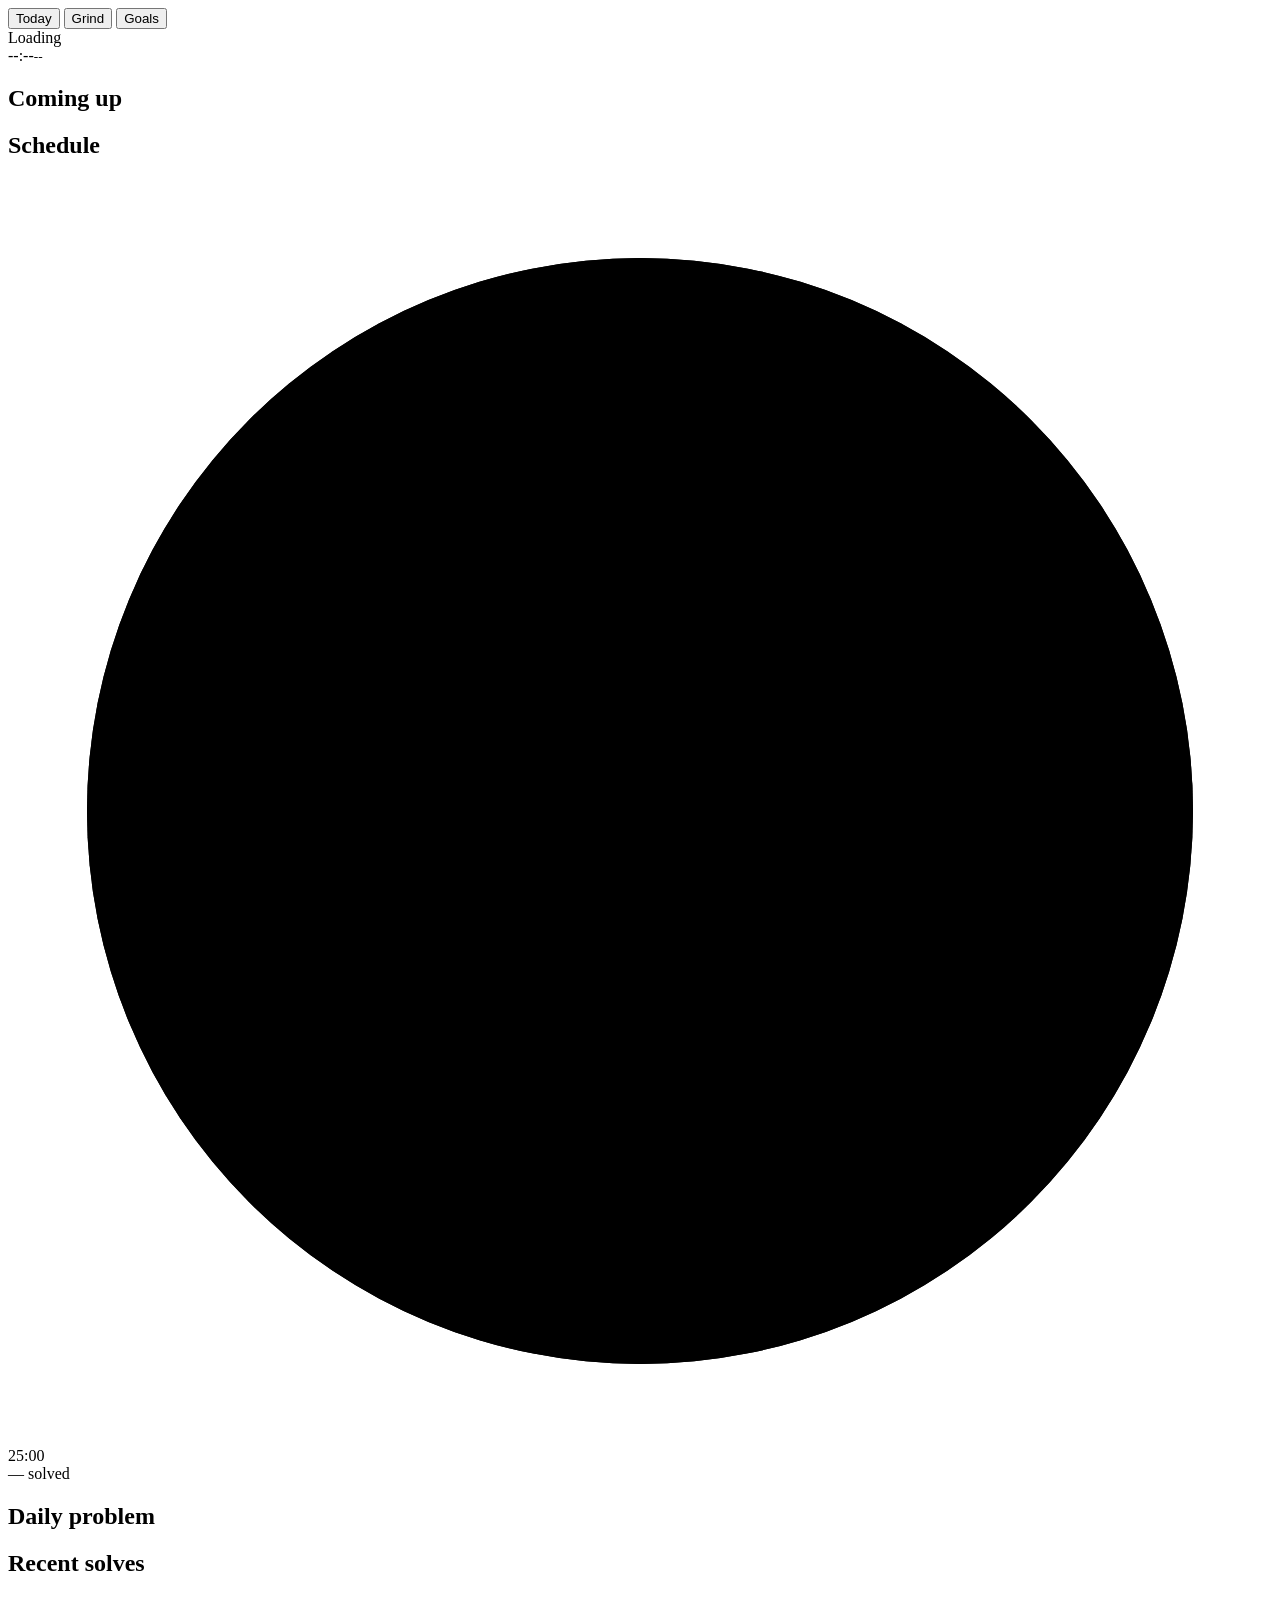
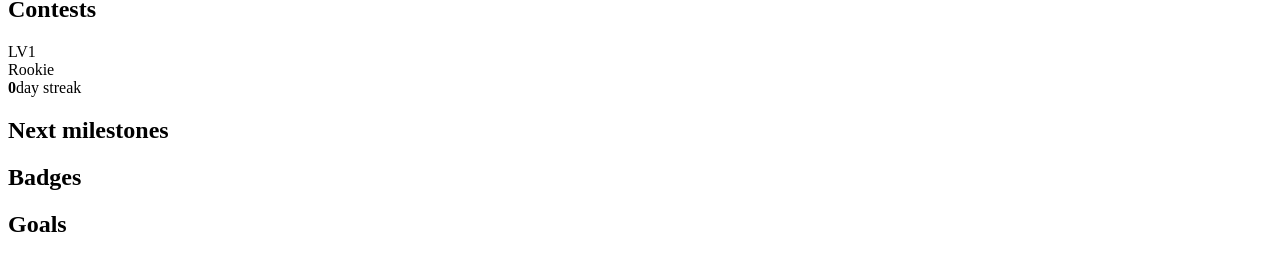
==== static/index.html @ 36822188 "Replace Hunt with a Goals page and rework Grind with ratings, pace and recent solves" ====
<!doctype html>
<html lang="en">
<head>
  <meta charset="utf-8">
  <meta name="viewport" content="width=device-width, initial-scale=1, viewport-fit=cover">
  <meta name="theme-color" content="#0d0e10">
  <meta name="mobile-web-app-capable" content="yes">
  <title>Desk</title>
  <link rel="manifest" href="/manifest.json">
  <link rel="icon" href="/icon.svg" type="image/svg+xml">
  <link rel="apple-touch-icon" href="/icon-192.png">
  <link rel="stylesheet" href="/style.css">
</head>
<body>
  <div class="app" id="app">
    <header class="top">
      <nav class="tabs" aria-label="Pages">
        <button class="tab" data-page="0" aria-current="page">Today</button>
        <button class="tab" data-page="1">Grind</button>
        <button class="tab" data-page="2">Goals</button>
        <span class="tab-ind" id="tabInd" aria-hidden="true"></span>
      </nav>
      <div class="alert" id="alert" hidden></div>
      <div class="toast" id="toast" role="status" aria-live="polite"></div>
      <div class="status">
        <button class="fs-btn" id="fsBtn" hidden>Full screen</button>
        <span class="num" id="topClock" hidden></span>
        <span id="battery" hidden></span>
        <span class="sync" id="sync"><i></i><span>Loading</span></span>
      </div>
    </header>

    <main class="pages" id="pages">
      <!-- TODAY -->
      <section class="page today is-active" aria-label="Today">
        <div class="col">
          <div class="clock num" id="clock">--:--<small>--</small></div>
          <div class="date" id="date"></div>
          <div class="weather" id="weather"></div>
          <div class="block grow">
            <h2>Coming up <span class="more" id="upcomingMore"></span></h2>
            <ul class="rows" id="upcoming"></ul>
          </div>
        </div>
        <div class="col">
          <div class="block grow">
            <h2 id="schedLabel">Schedule</h2>
            <ul class="rows" id="schedule"></ul>
          </div>
          <div class="focus" id="focus">
            <svg class="ring" viewBox="0 0 64 64" aria-hidden="true">
              <circle cx="32" cy="32" r="28" class="ring-bg"/>
              <circle cx="32" cy="32" r="28" class="ring-fg" id="ringFg"/>
            </svg>
            <div class="focus-time num" id="focusTime">25:00</div>
            <div class="focus-body">
              <div class="focus-actions" id="focusActions"></div>
              <div class="focus-total" id="focusTotal"></div>
            </div>
          </div>
        </div>
      </section>

      <!-- GRIND -->
      <section class="page grind" aria-label="Grind">
        <div class="col">
          <div class="solved">
            <span class="big num" id="solvedTotal">—</span>
            <span class="muted num" id="solvedOf"></span>
            <span class="label">solved</span>
          </div>
          <div class="split" id="split" aria-hidden="true"></div>
          <div class="legend" id="legend"></div>
          <div class="stats" id="stats"></div>
          <div class="heat" id="heat" aria-label="LeetCode submissions per day"></div>
          <div class="pace" id="pace"></div>
        </div>
        <div class="col">
          <div class="block">
            <h2>Daily problem <span class="more num" id="dailyReset"></span></h2>
            <a class="daily" id="daily" target="_blank" rel="noopener"></a>
          </div>
          <div class="block">
            <h2>Recent solves</h2>
            <ul class="rows" id="recent"></ul>
          </div>
          <div class="block grow">
            <h2>Contests</h2>
            <ul class="rows" id="contests"></ul>
          </div>
        </div>
      </section>

      <!-- GOALS -->
      <section class="page goals-page" aria-label="Goals">
        <div class="col">
          <div class="lvl">
            <div class="lvl-num"><span class="lvl-tag">LV</span><span class="big num" id="lvl">1</span></div>
            <div class="lvl-body">
              <div class="lvl-title" id="lvlTitle">Rookie</div>
              <div class="xp-bar"><i id="xpFill"></i></div>
              <div class="lvl-xp num" id="lvlXp"></div>
            </div>
            <div class="streak"><b class="num" id="streak">0</b><span>day streak</span></div>
          </div>
          <div class="block">
            <h2>Next milestones</h2>
            <ul class="ms" id="milestones"></ul>
          </div>
          <div class="block grow">
            <h2>Badges <span class="more num" id="badgeCount"></span></h2>
            <div class="badges" id="badges"></div>
          </div>
        </div>
        <div class="col">
          <div class="block grow">
            <h2>Goals <span class="more" id="goalsMore"></span></h2>
            <ul class="goals" id="goals"></ul>
          </div>
        </div>
      </section>
    </main>
  </div>

  <div class="night" id="night" hidden>
    <div class="night-clock num" id="nightClock"></div>
  </div>

  <script src="/app.js"></script>
</body>
</html>
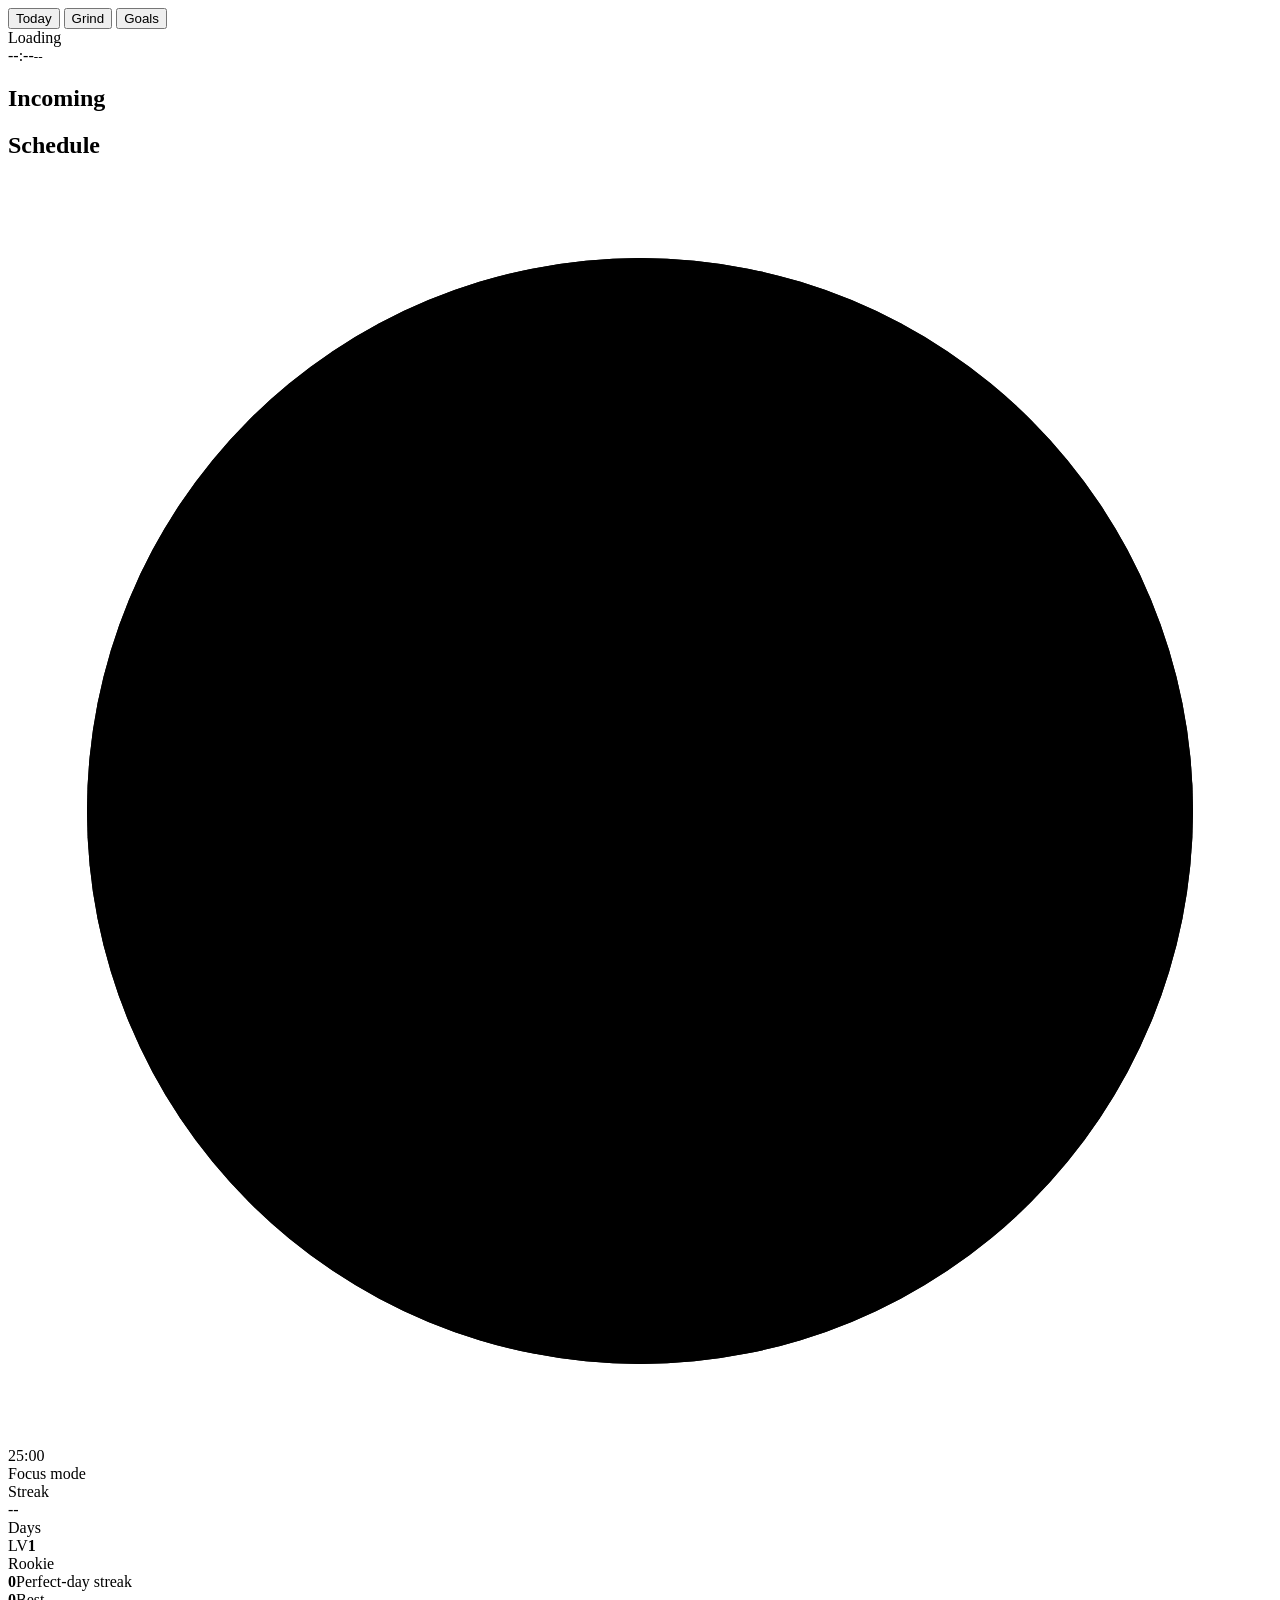
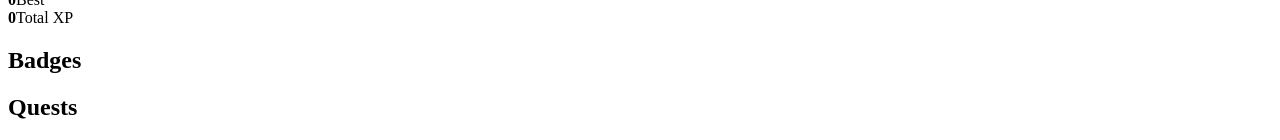
==== commit f538da69: "Rebuild page markup for the HUD: streak hero on Grind, level chip and quests on Goals" ====
--- a/static/index.html
+++ b/static/index.html
@@ -3,12 +3,13 @@
 <head>
   <meta charset="utf-8">
   <meta name="viewport" content="width=device-width, initial-scale=1, viewport-fit=cover">
-  <meta name="theme-color" content="#0d0e10">
+  <meta name="theme-color" content="#0a0e17">
   <meta name="mobile-web-app-capable" content="yes">
   <title>Desk</title>
   <link rel="manifest" href="/manifest.json">
   <link rel="icon" href="/icon.svg" type="image/svg+xml">
   <link rel="apple-touch-icon" href="/icon-192.png">
+  <link rel="preload" href="/fonts/ChakraPetch-Bold.ttf" as="font" type="font/ttf" crossorigin>
   <link rel="stylesheet" href="/style.css">
 </head>
 <body>
@@ -24,8 +25,8 @@
       <div class="toast" id="toast" role="status" aria-live="polite"></div>
       <div class="status">
         <button class="fs-btn" id="fsBtn" hidden>Full screen</button>
+        <span id="battery" hidden></span>
         <span class="num" id="topClock" hidden></span>
-        <span id="battery" hidden></span>
         <span class="sync" id="sync"><i></i><span>Loading</span></span>
       </div>
     </header>
@@ -38,22 +39,25 @@
           <div class="date" id="date"></div>
           <div class="weather" id="weather"></div>
           <div class="block grow">
-            <h2>Coming up <span class="more" id="upcomingMore"></span></h2>
+            <h2>Incoming <span class="more" id="upcomingMore"></span></h2>
             <ul class="rows" id="upcoming"></ul>
           </div>
         </div>
         <div class="col">
           <div class="block grow">
             <h2 id="schedLabel">Schedule</h2>
-            <ul class="rows" id="schedule"></ul>
+            <ul class="rows sched" id="schedule"></ul>
           </div>
           <div class="focus" id="focus">
-            <svg class="ring" viewBox="0 0 64 64" aria-hidden="true">
-              <circle cx="32" cy="32" r="28" class="ring-bg"/>
-              <circle cx="32" cy="32" r="28" class="ring-fg" id="ringFg"/>
-            </svg>
-            <div class="focus-time num" id="focusTime">25:00</div>
+            <div class="focus-dial">
+              <svg class="ring" viewBox="0 0 64 64" aria-hidden="true">
+                <circle cx="32" cy="32" r="28" class="ring-bg"/>
+                <circle cx="32" cy="32" r="28" class="ring-fg" id="ringFg"/>
+              </svg>
+              <div class="focus-time num" id="focusTime">25:00</div>
+            </div>
             <div class="focus-body">
+              <div class="label">Focus mode</div>
               <div class="focus-actions" id="focusActions"></div>
               <div class="focus-total" id="focusTotal"></div>
             </div>
@@ -64,30 +68,25 @@
       <!-- GRIND -->
       <section class="page grind" aria-label="Grind">
         <div class="col">
-          <div class="solved">
-            <span class="big num" id="solvedTotal">—</span>
-            <span class="muted num" id="solvedOf"></span>
-            <span class="label">solved</span>
+          <div class="label" id="streakState">Streak</div>
+          <div class="streak-hero">
+            <span class="hero num" id="lcStreak">--</span>
+            <div class="streak-side">
+              <div class="unit">Days</div>
+              <div class="timer num" id="streakTimer"></div>
+            </div>
           </div>
-          <div class="split" id="split" aria-hidden="true"></div>
-          <div class="legend" id="legend"></div>
-          <div class="stats" id="stats"></div>
-          <div class="heat" id="heat" aria-label="LeetCode submissions per day"></div>
-          <div class="pace" id="pace"></div>
+          <div class="segs" id="bestSegs" aria-hidden="true"></div>
+          <div class="sub" id="bestLine"></div>
+          <a class="quest frame" id="daily" target="_blank" rel="noopener">
+            <span class="sk" style="width:70%"></span><span class="sk" style="width:40%"></span>
+          </a>
         </div>
         <div class="col">
-          <div class="block">
-            <h2>Daily problem <span class="more num" id="dailyReset"></span></h2>
-            <a class="daily" id="daily" target="_blank" rel="noopener"></a>
-          </div>
-          <div class="block">
-            <h2>Recent solves</h2>
-            <ul class="rows" id="recent"></ul>
-          </div>
-          <div class="block grow">
-            <h2>Contests</h2>
-            <ul class="rows" id="contests"></ul>
-          </div>
+          <div class="target" id="lcTarget"></div>
+          <div class="target" id="cfTarget"></div>
+          <div class="duel" id="duel"></div>
+          <div class="raid" id="raid"></div>
         </div>
       </section>
 
@@ -95,17 +94,17 @@
       <section class="page goals-page" aria-label="Goals">
         <div class="col">
           <div class="lvl">
-            <div class="lvl-num"><span class="lvl-tag">LV</span><span class="big num" id="lvl">1</span></div>
+            <div class="lvl-chip"><span>LV</span><b class="num" id="lvl">1</b></div>
             <div class="lvl-body">
               <div class="lvl-title" id="lvlTitle">Rookie</div>
-              <div class="xp-bar"><i id="xpFill"></i></div>
-              <div class="lvl-xp num" id="lvlXp"></div>
+              <div class="segs xp" id="xpSegs" aria-hidden="true"></div>
+              <div class="sub num" id="lvlXp"></div>
             </div>
-            <div class="streak"><b class="num" id="streak">0</b><span>day streak</span></div>
           </div>
-          <div class="block">
-            <h2>Next milestones</h2>
-            <ul class="ms" id="milestones"></ul>
+          <div class="perfect">
+            <div><b class="num" id="streak">0</b><span>Perfect-day streak</span></div>
+            <div><b class="num" id="bestPerfect">0</b><span>Best</span></div>
+            <div><b class="num" id="xpTotal">0</b><span>Total XP</span></div>
           </div>
           <div class="block grow">
             <h2>Badges <span class="more num" id="badgeCount"></span></h2>
@@ -114,8 +113,8 @@
         </div>
         <div class="col">
           <div class="block grow">
-            <h2>Goals <span class="more" id="goalsMore"></span></h2>
-            <ul class="goals" id="goals"></ul>
+            <h2>Quests <span class="more" id="goalsMore"></span></h2>
+            <ul class="quests" id="goals"></ul>
           </div>
         </div>
       </section>
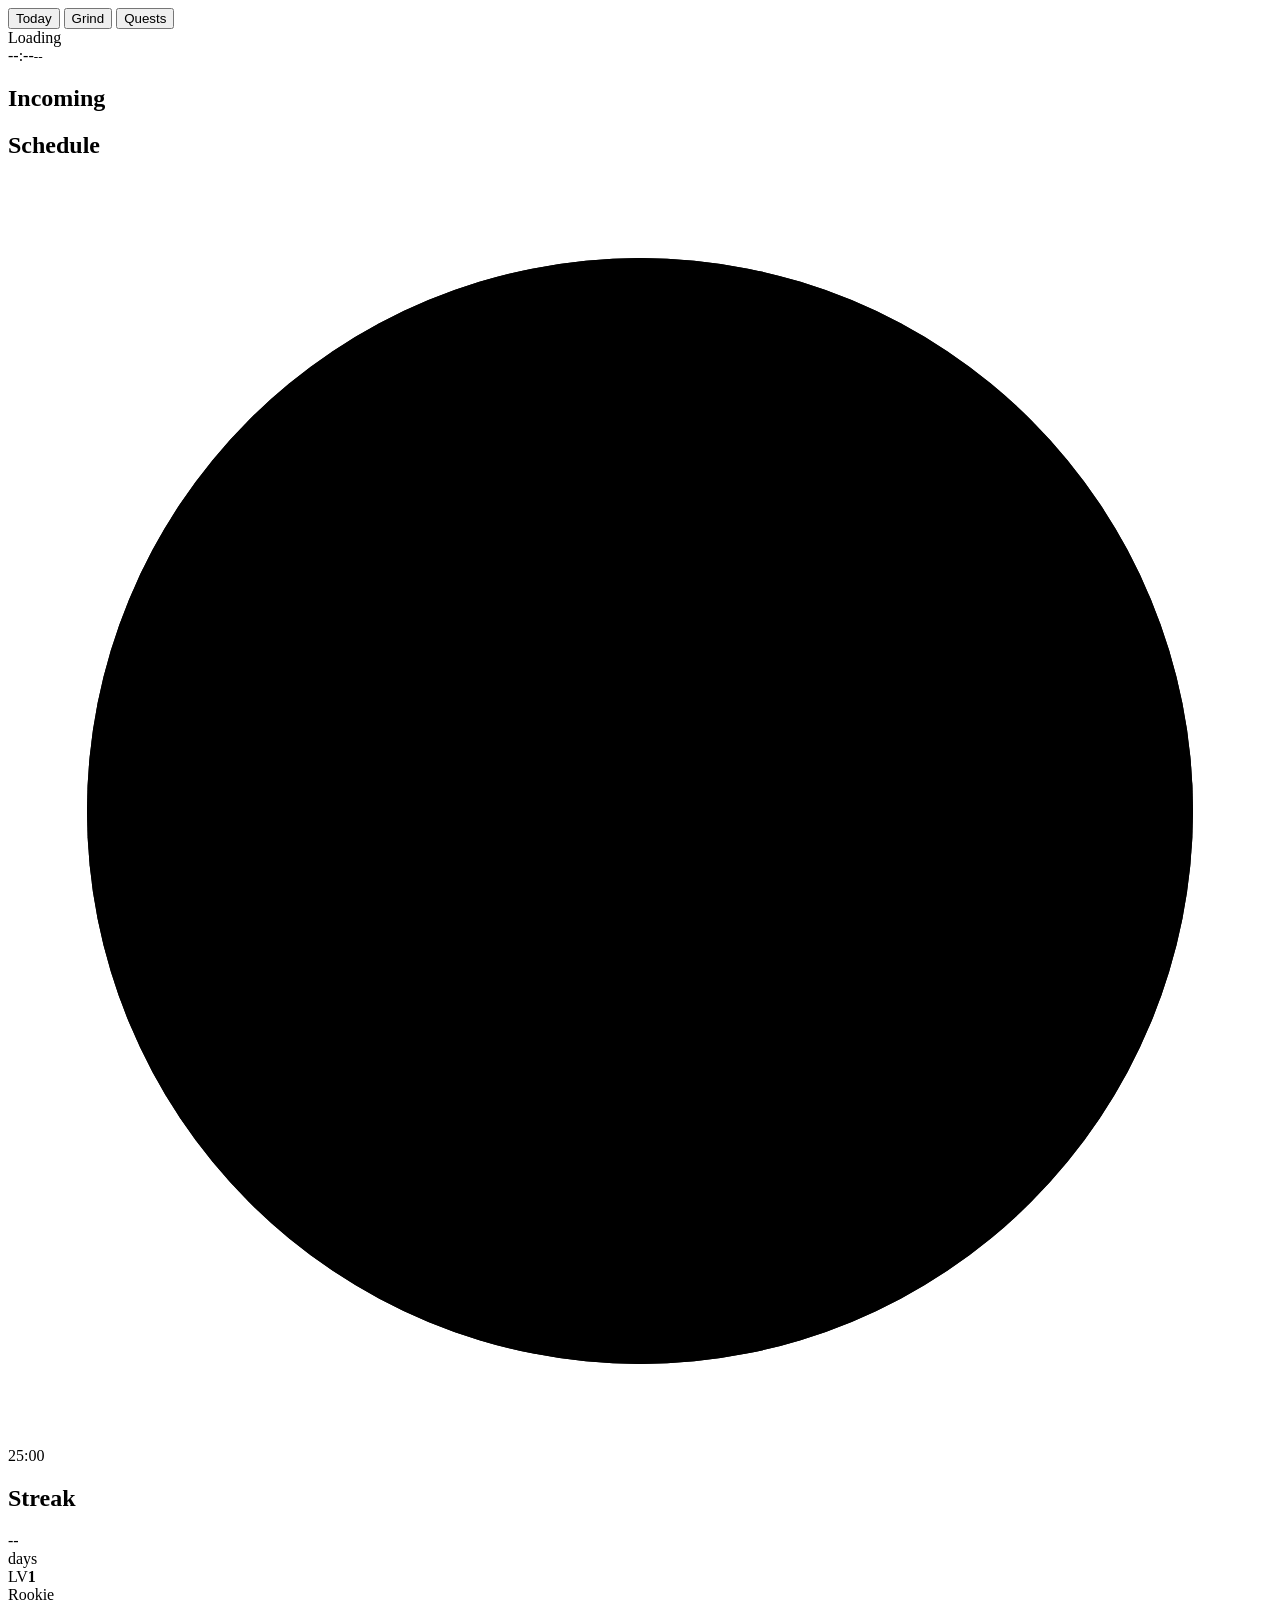
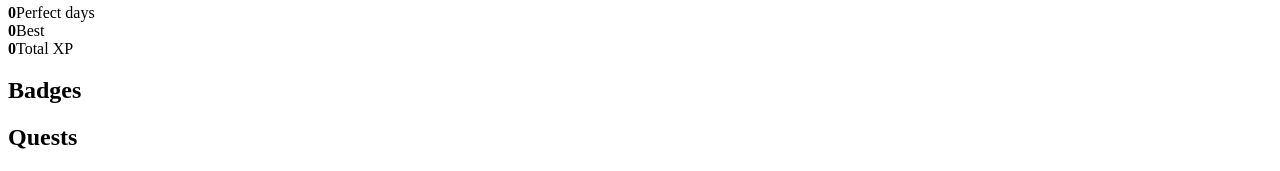
==== commit b60bcffc: "Rebuild markup for the Balanced layout and rename Goals to Quests" ====
--- a/static/index.html
+++ b/static/index.html
@@ -3,30 +3,30 @@
 <head>
   <meta charset="utf-8">
   <meta name="viewport" content="width=device-width, initial-scale=1, viewport-fit=cover">
-  <meta name="theme-color" content="#0a0e17">
+  <meta name="theme-color" content="#1d0f33">
   <meta name="mobile-web-app-capable" content="yes">
   <title>Desk</title>
   <link rel="manifest" href="/manifest.json">
   <link rel="icon" href="/icon.svg" type="image/svg+xml">
   <link rel="apple-touch-icon" href="/icon-192.png">
-  <link rel="preload" href="/fonts/ChakraPetch-Bold.ttf" as="font" type="font/ttf" crossorigin>
+  <link rel="preload" href="/fonts/Bungee-Regular.ttf" as="font" type="font/ttf" crossorigin>
   <link rel="stylesheet" href="/style.css">
 </head>
 <body>
   <div class="app" id="app">
     <header class="top">
       <nav class="tabs" aria-label="Pages">
+        <span class="tab-ind" id="tabInd" aria-hidden="true"></span>
         <button class="tab" data-page="0" aria-current="page">Today</button>
         <button class="tab" data-page="1">Grind</button>
-        <button class="tab" data-page="2">Goals</button>
-        <span class="tab-ind" id="tabInd" aria-hidden="true"></span>
+        <button class="tab" data-page="2">Quests</button>
       </nav>
       <div class="alert" id="alert" hidden></div>
       <div class="toast" id="toast" role="status" aria-live="polite"></div>
       <div class="status">
         <button class="fs-btn" id="fsBtn" hidden>Full screen</button>
         <span id="battery" hidden></span>
-        <span class="num" id="topClock" hidden></span>
+        <span class="disp" id="topClock" hidden></span>
         <span class="sync" id="sync"><i></i><span>Loading</span></span>
       </div>
     </header>
@@ -35,29 +35,28 @@
       <!-- TODAY -->
       <section class="page today is-active" aria-label="Today">
         <div class="col">
-          <div class="clock num" id="clock">--:--<small>--</small></div>
+          <div class="clock disp" id="clock">--:--<small>--</small></div>
           <div class="date" id="date"></div>
           <div class="weather" id="weather"></div>
-          <div class="block grow">
+          <div class="gl grow">
             <h2>Incoming <span class="more" id="upcomingMore"></span></h2>
             <ul class="rows" id="upcoming"></ul>
           </div>
         </div>
         <div class="col">
-          <div class="block grow">
+          <div class="gl grow">
             <h2 id="schedLabel">Schedule</h2>
             <ul class="rows sched" id="schedule"></ul>
           </div>
-          <div class="focus" id="focus">
+          <div class="gl focus" id="focus">
             <div class="focus-dial">
               <svg class="ring" viewBox="0 0 64 64" aria-hidden="true">
                 <circle cx="32" cy="32" r="28" class="ring-bg"/>
                 <circle cx="32" cy="32" r="28" class="ring-fg" id="ringFg"/>
               </svg>
-              <div class="focus-time num" id="focusTime">25:00</div>
+              <div class="focus-time disp" id="focusTime">25:00</div>
             </div>
             <div class="focus-body">
-              <div class="label">Focus mode</div>
               <div class="focus-actions" id="focusActions"></div>
               <div class="focus-total" id="focusTotal"></div>
             </div>
@@ -68,51 +67,51 @@
       <!-- GRIND -->
       <section class="page grind" aria-label="Grind">
         <div class="col">
-          <div class="label" id="streakState">Streak</div>
-          <div class="streak-hero">
-            <span class="hero num" id="lcStreak">--</span>
-            <div class="streak-side">
-              <div class="unit">Days</div>
-              <div class="timer num" id="streakTimer"></div>
+          <div class="gl">
+            <h2 id="streakState">Streak</h2>
+            <div class="streak-hero">
+              <span class="hero disp" id="lcStreak">--</span>
+              <div>
+                <div class="unit disp">days</div>
+                <div class="timer" id="streakTimer"></div>
+              </div>
             </div>
+            <div class="potd" id="potd"></div>
           </div>
-          <div class="segs" id="bestSegs" aria-hidden="true"></div>
-          <div class="sub" id="bestLine"></div>
-          <a class="quest frame" id="daily" target="_blank" rel="noopener">
-            <span class="sk" style="width:70%"></span><span class="sk" style="width:40%"></span>
-          </a>
+          <div class="gl grow solved" id="solved"></div>
         </div>
         <div class="col">
-          <div class="target" id="lcTarget"></div>
-          <div class="target" id="cfTarget"></div>
-          <div class="duel" id="duel"></div>
-          <div class="raid" id="raid"></div>
+          <div class="gl quest" id="daily">
+            <span class="sk" style="width:70%"></span><span class="sk" style="width:40%"></span>
+          </div>
+          <div class="gl" id="lcTarget"></div>
+          <div class="gl grow raid" id="raid"></div>
         </div>
       </section>
 
-      <!-- GOALS -->
-      <section class="page goals-page" aria-label="Goals">
+      <!-- QUESTS -->
+      <section class="page goals-page" aria-label="Quests">
         <div class="col">
-          <div class="lvl">
-            <div class="lvl-chip"><span>LV</span><b class="num" id="lvl">1</b></div>
+          <div class="gl lvl">
+            <div class="lvl-chip"><span class="disp">LV</span><b class="disp" id="lvl">1</b></div>
             <div class="lvl-body">
               <div class="lvl-title" id="lvlTitle">Rookie</div>
-              <div class="segs xp" id="xpSegs" aria-hidden="true"></div>
-              <div class="sub num" id="lvlXp"></div>
+              <div class="bar xp"><i id="xpFill"></i></div>
+              <div class="sub" id="lvlXp"></div>
             </div>
           </div>
-          <div class="perfect">
-            <div><b class="num" id="streak">0</b><span>Perfect-day streak</span></div>
-            <div><b class="num" id="bestPerfect">0</b><span>Best</span></div>
-            <div><b class="num" id="xpTotal">0</b><span>Total XP</span></div>
+          <div class="gl perfect">
+            <div><b class="disp" id="streak">0</b><span>Perfect days</span></div>
+            <div><b class="disp" id="bestPerfect">0</b><span>Best</span></div>
+            <div><b class="disp" id="xpTotal">0</b><span>Total XP</span></div>
           </div>
-          <div class="block grow">
-            <h2>Badges <span class="more num" id="badgeCount"></span></h2>
+          <div class="gl grow">
+            <h2>Badges <span class="more" id="badgeCount"></span></h2>
             <div class="badges" id="badges"></div>
           </div>
         </div>
         <div class="col">
-          <div class="block grow">
+          <div class="gl grow">
             <h2>Quests <span class="more" id="goalsMore"></span></h2>
             <ul class="quests" id="goals"></ul>
           </div>
@@ -122,7 +121,7 @@
   </div>
 
   <div class="night" id="night" hidden>
-    <div class="night-clock num" id="nightClock"></div>
+    <div class="night-clock disp" id="nightClock"></div>
   </div>
 
   <script src="/app.js"></script>
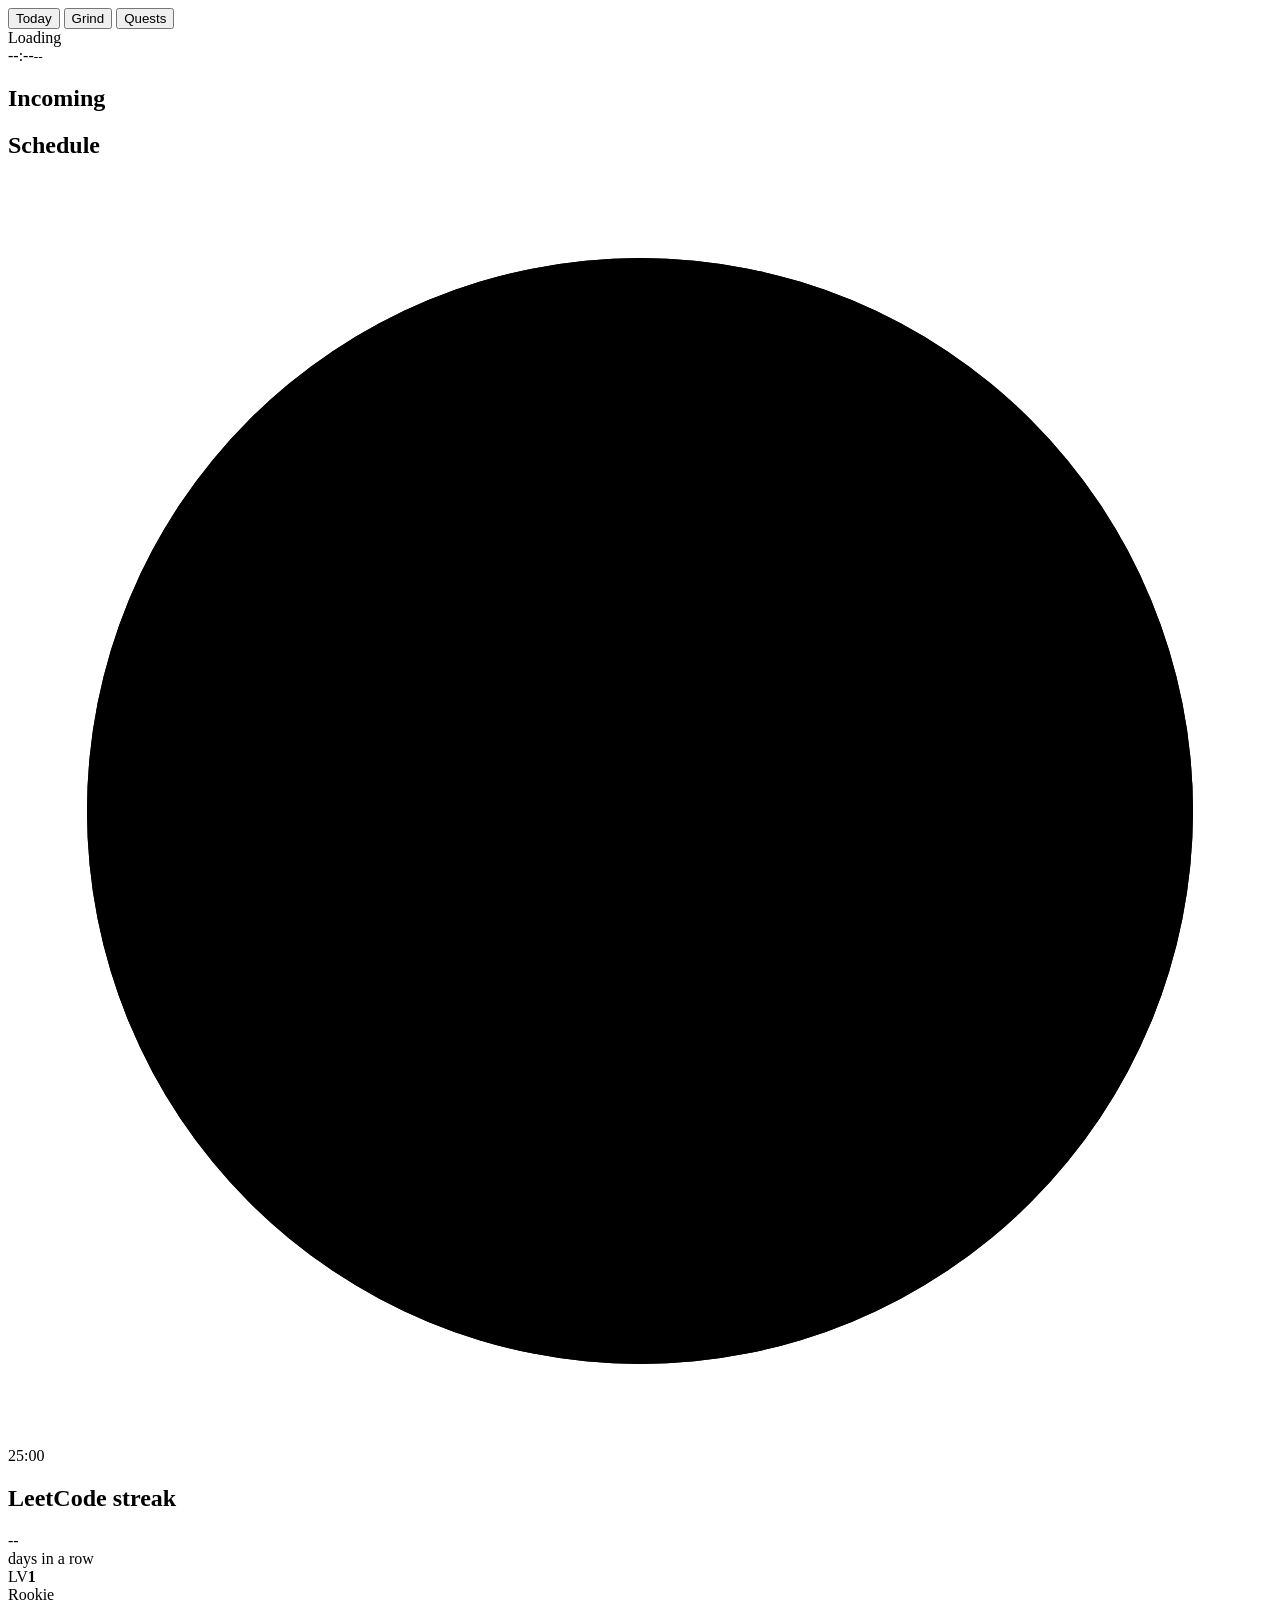
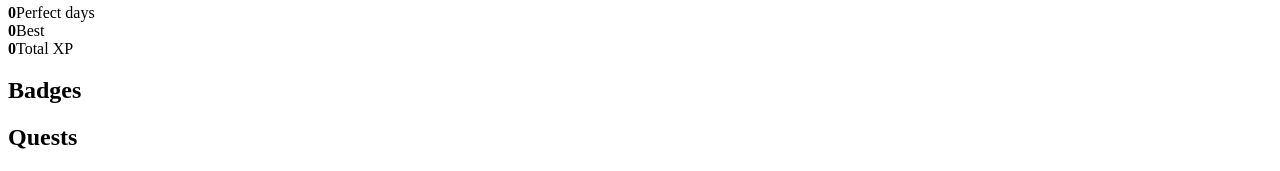
==== commit b79777d9: "Add the At risk caption tag, one countdown format, and red/purple button roles" ====
--- a/static/index.html
+++ b/static/index.html
@@ -3,13 +3,13 @@
 <head>
   <meta charset="utf-8">
   <meta name="viewport" content="width=device-width, initial-scale=1, viewport-fit=cover">
-  <meta name="theme-color" content="#1d0f33">
+  <meta name="theme-color" content="#f3eee4">
   <meta name="mobile-web-app-capable" content="yes">
   <title>Desk</title>
   <link rel="manifest" href="/manifest.json">
   <link rel="icon" href="/icon.svg" type="image/svg+xml">
   <link rel="apple-touch-icon" href="/icon-192.png">
-  <link rel="preload" href="/fonts/Bungee-Regular.ttf" as="font" type="font/ttf" crossorigin>
+  <link rel="preload" href="/fonts/Bangers-Regular.ttf" as="font" type="font/ttf" crossorigin>
   <link rel="stylesheet" href="/style.css">
 </head>
 <body>
@@ -67,12 +67,13 @@
       <!-- GRIND -->
       <section class="page grind" aria-label="Grind">
         <div class="col">
-          <div class="gl">
-            <h2 id="streakState">Streak</h2>
+          <div class="gl streak-panel">
+            <span class="tag" id="riskTag" hidden></span>
+            <h2 id="streakState">LeetCode streak</h2>
             <div class="streak-hero">
               <span class="hero disp" id="lcStreak">--</span>
               <div>
-                <div class="unit disp">days</div>
+                <div class="unit">days in a row</div>
                 <div class="timer" id="streakTimer"></div>
               </div>
             </div>
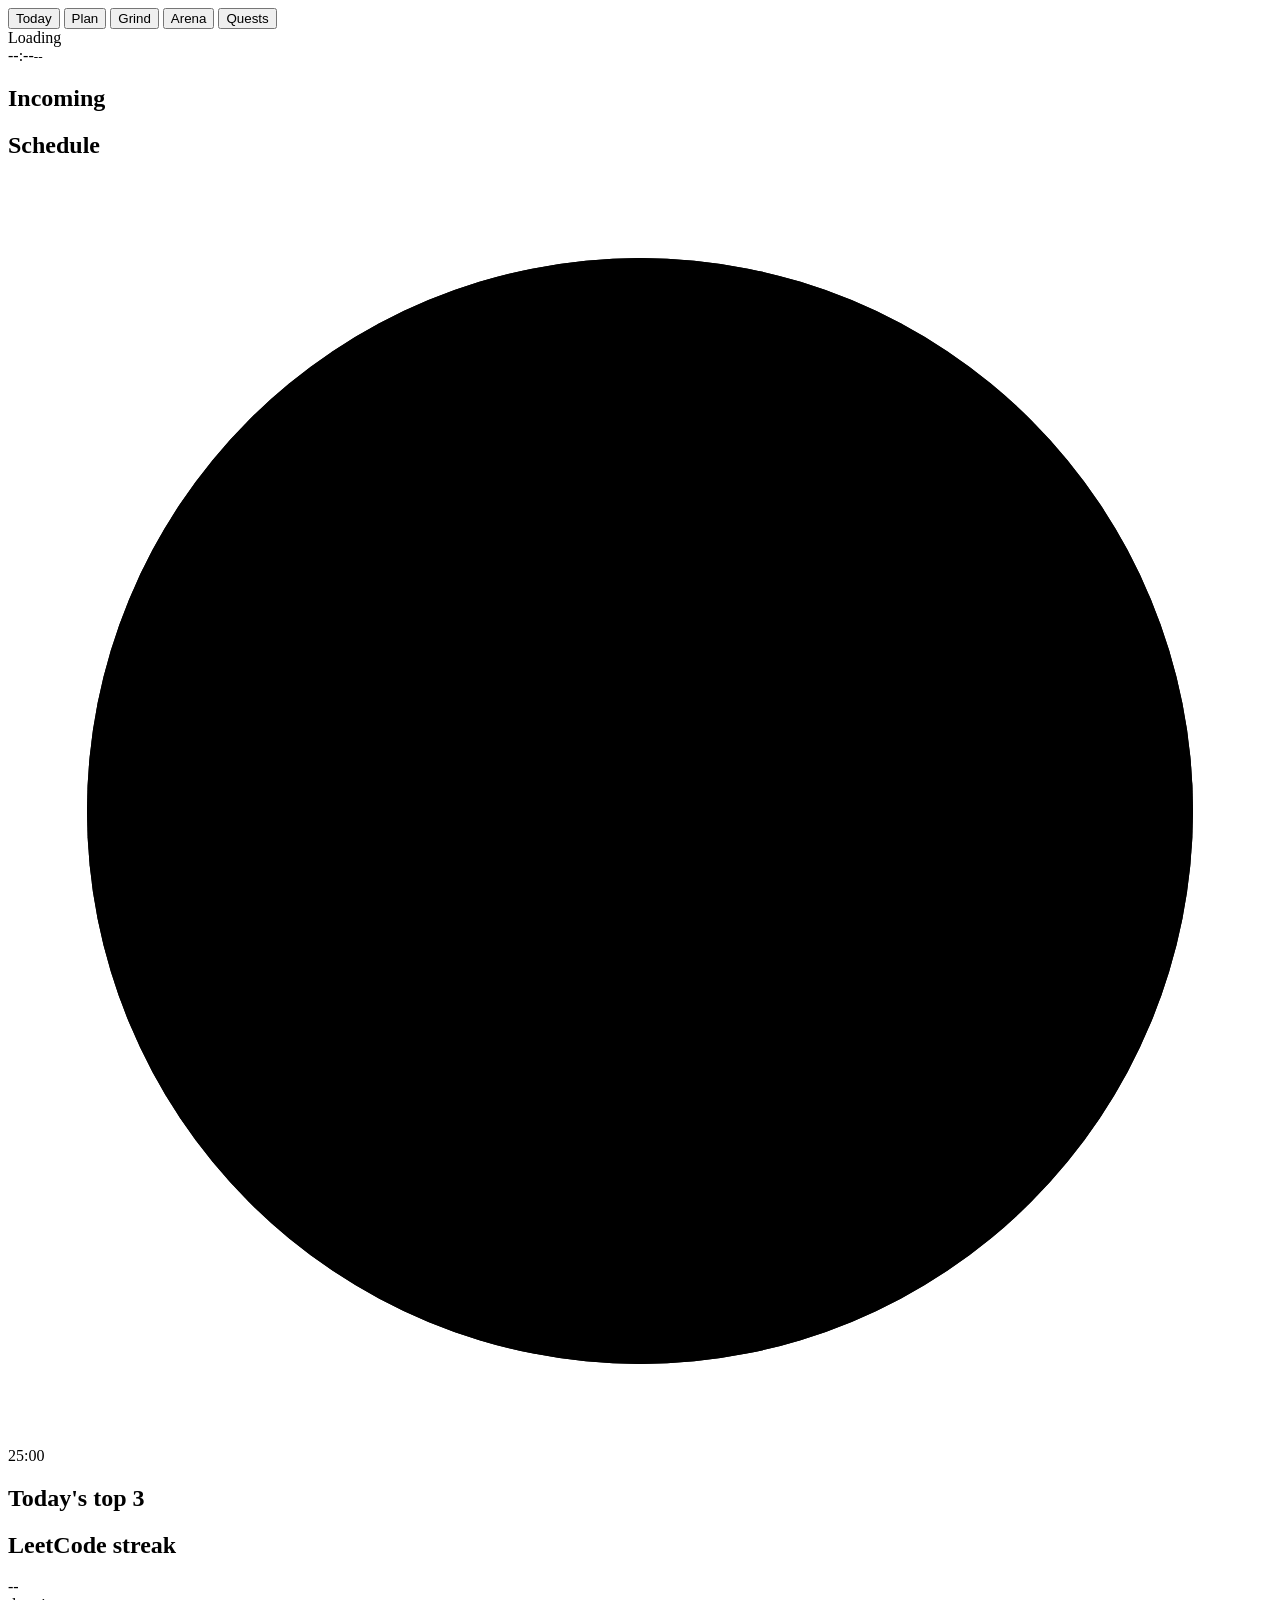
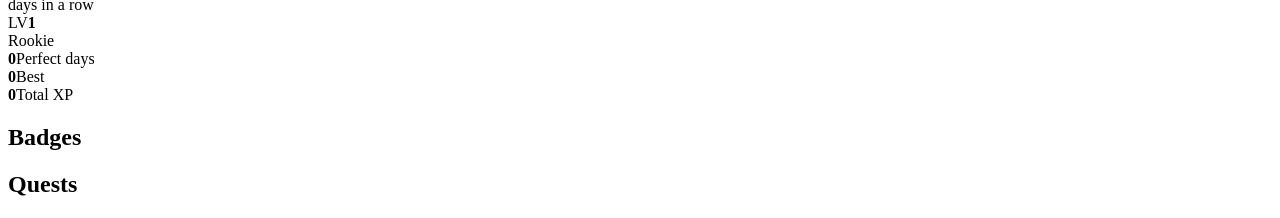
==== commit 420adc7f: "Add Plan, Arena and Exams pages, page dots and the splash overlay" ====
--- a/static/index.html
+++ b/static/index.html
@@ -18,9 +18,13 @@
       <nav class="tabs" aria-label="Pages">
         <span class="tab-ind" id="tabInd" aria-hidden="true"></span>
         <button class="tab" data-page="0" aria-current="page">Today</button>
-        <button class="tab" data-page="1">Grind</button>
-        <button class="tab" data-page="2">Quests</button>
+        <button class="tab" data-page="1">Plan</button>
+        <button class="tab" data-page="2">Grind</button>
+        <button class="tab" data-page="3">Arena</button>
+        <button class="tab" data-page="4">Quests</button>
+        <button class="tab" data-page="5" hidden>Exams</button>
       </nav>
+      <div class="dots" id="dots" aria-hidden="true"></div>
       <div class="alert" id="alert" hidden></div>
       <div class="toast" id="toast" role="status" aria-live="polite"></div>
       <div class="status">
@@ -64,6 +68,19 @@
         </div>
       </section>
 
+      <!-- PLAN -->
+      <section class="page plan" aria-label="Plan">
+        <div class="col">
+          <div class="gl grow">
+            <h2>Today's top 3 <span class="more" id="tasksMore"></span></h2>
+            <ul class="tasks" id="tasks"></ul>
+          </div>
+        </div>
+        <div class="col">
+          <div class="gl grow mess" id="mess"></div>
+        </div>
+      </section>
+
       <!-- GRIND -->
       <section class="page grind" aria-label="Grind">
         <div class="col">
@@ -87,6 +104,17 @@
           </div>
           <div class="gl" id="lcTarget"></div>
           <div class="gl grow raid" id="raid"></div>
+        </div>
+      </section>
+
+      <!-- ARENA -->
+      <section class="page arena" aria-label="Arena">
+        <div class="col">
+          <div class="gl pet" id="pet"></div>
+          <div class="gl grow rating" id="rating"></div>
+        </div>
+        <div class="col">
+          <div class="gl grow boss" id="boss"></div>
         </div>
       </section>
 
@@ -118,7 +146,38 @@
           </div>
         </div>
       </section>
+
+      <!-- EXAMS (only shown when an exam is within two weeks) -->
+      <section class="page exams-page" aria-label="Exams">
+        <div class="col">
+          <div class="gl grow exam-hero" id="examHero"></div>
+        </div>
+        <div class="col">
+          <div class="gl grow" id="examList"></div>
+        </div>
+      </section>
     </main>
+  </div>
+
+  <div class="fscreen" id="fscreen" hidden>
+    <div class="fs-top">
+      <span class="tag" id="fsTag">Focus</span>
+      <span class="fs-ends" id="fsEnds"></span>
+      <button class="btn" id="fsHide">Minimise</button>
+    </div>
+    <div class="fs-time disp" id="fsTime">25:00</div>
+    <div class="fs-bar"><i id="fsBar"></i></div>
+    <div class="fs-meta" id="fsMeta"></div>
+    <div class="fs-actions" id="fsActions"></div>
+  </div>
+
+  <div class="splash" id="splash" hidden>
+    <div class="burst" id="burst" aria-hidden="true"></div>
+    <div class="splash-word disp" id="splashWord">Kapow</div>
+    <div class="splash-title disp" id="splashTitle"></div>
+    <div class="splash-sub" id="splashSub"></div>
+    <div class="recap" id="recap" hidden></div>
+    <button class="btn" id="splashClose">Nice</button>
   </div>
 
   <div class="night" id="night" hidden>
